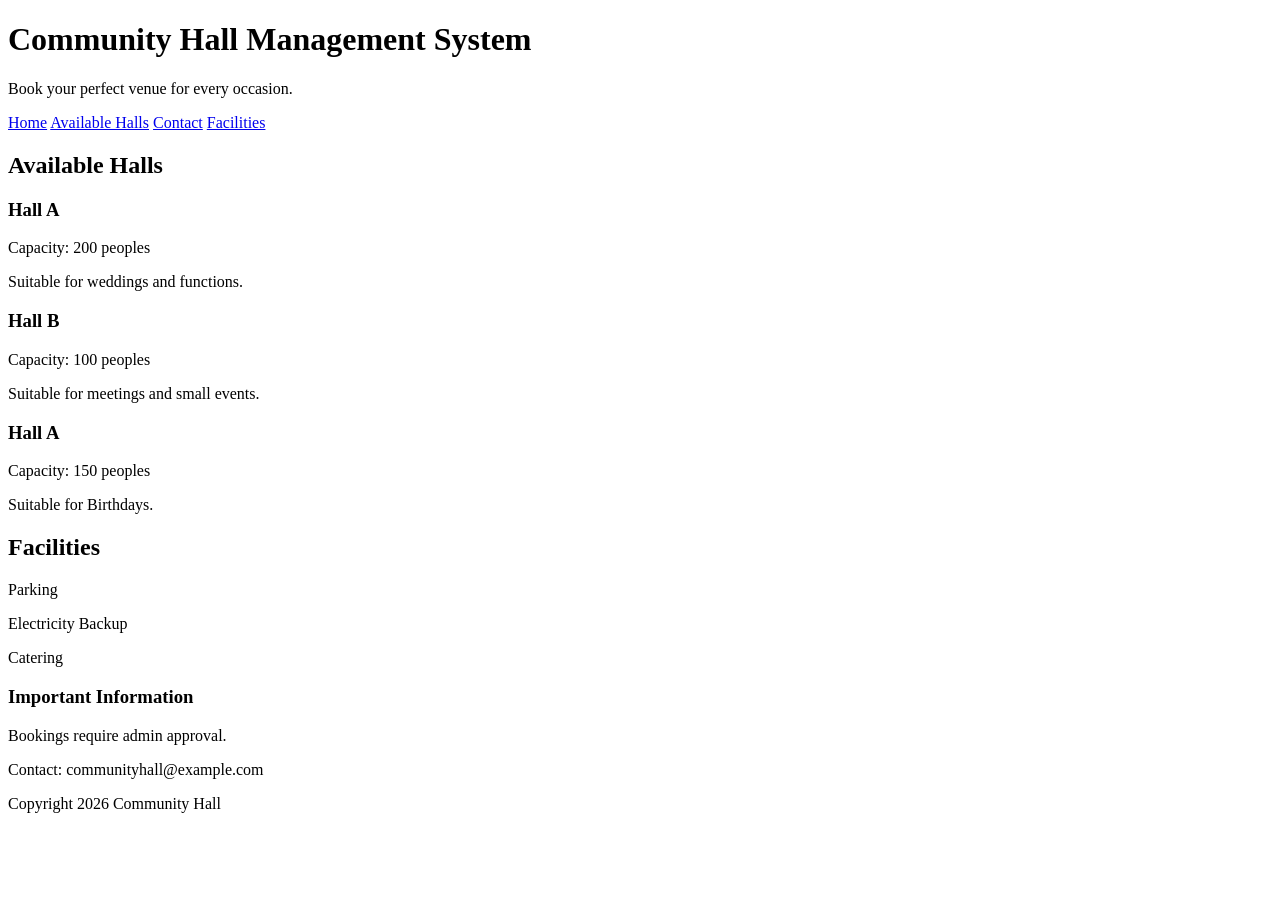
==== semantic-practice.html @ 6ccc1b02 "Completed semantic HTML practice" ====
<!DOCTYPE html>
<html lang="en">
    <head>
        <meta charset="UTF-8">
        <title>Community Hall</title>
    </head>
    <body>
        <header>
            <h1>Community Hall Management System</h1>
            <p>Book your perfect venue for every occasion.</p>            
        </header>
        <nav>
            <a href="index.html">Home</a>
            <a href="#halls">Available Halls</a>
            <a href="#contact">Contact</a>
            <a href="#facility">Facilities</a>
        </nav>
        <main>
            <section id="halls">
                <h2>Available Halls</h2>
                <article>
                    <h3>Hall A</h3>
                    <p>Capacity: 200 peoples</p>
                    <p>Suitable for weddings and functions.</p>
                </article>
                <article>
                    <h3>Hall B</h3>
                    <p>Capacity: 100 peoples</p>
                    <p>Suitable for meetings and small events.</p>
                </article>
                <article>
                    <h3>Hall A</h3>
                    <p>Capacity: 150 peoples</p>
                    <p>Suitable for Birthdays.</p>
                </article>
            </section>
            <section id="facility">
                <h2>Facilities</h2>
                <p>Parking</p>
                <p>Electricity Backup</p>
                <p>Catering</p>
            </section>            
            <aside>
                <h3>Important Information</h3>
                <p>Bookings require admin approval.</p>
            </aside>
        </main>
        <footer id="contact">
            <p>Contact: communityhall@example.com</p>
            <p>Copyright 2026 Community Hall</p>
        </footer>
    </body>
</html>
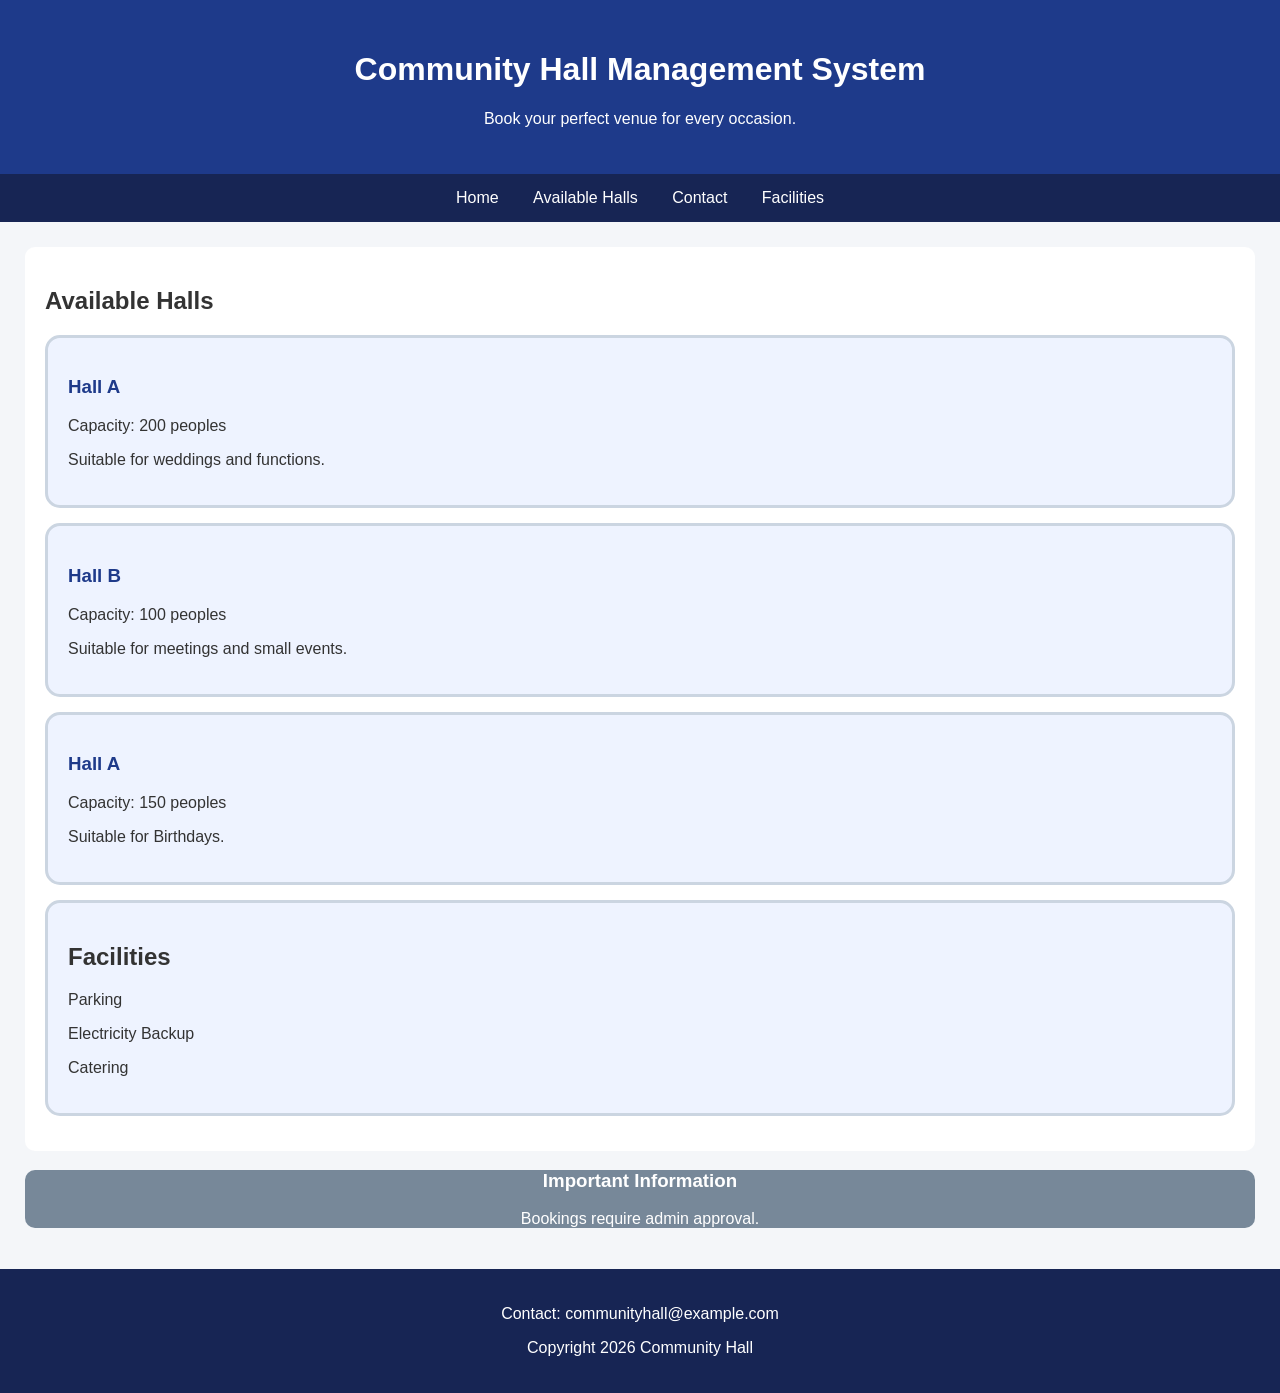
==== commit dbee3eaa: "Started CSS styling for community hall" ====
--- a/semantic-practice.html
+++ b/semantic-practice.html
@@ -3,49 +3,50 @@
     <head>
         <meta charset="UTF-8">
         <title>Community Hall</title>
+        <link rel="stylesheet" href="style.css">
     </head>
     <body>
-        <header>
+        <header class="site-header">
             <h1>Community Hall Management System</h1>
             <p>Book your perfect venue for every occasion.</p>            
         </header>
-        <nav>
+        <nav class="navigation">
             <a href="index.html">Home</a>
             <a href="#halls">Available Halls</a>
             <a href="#contact">Contact</a>
             <a href="#facility">Facilities</a>
         </nav>
         <main>
-            <section id="halls">
+            <section id="halls" class="hall-section">
                 <h2>Available Halls</h2>
-                <article>
+                <article class="hall-card">
                     <h3>Hall A</h3>
                     <p>Capacity: 200 peoples</p>
                     <p>Suitable for weddings and functions.</p>
                 </article>
-                <article>
+                <article class="hall-card">
                     <h3>Hall B</h3>
                     <p>Capacity: 100 peoples</p>
                     <p>Suitable for meetings and small events.</p>
                 </article>
-                <article>
+                <article class="hall-card">
                     <h3>Hall A</h3>
                     <p>Capacity: 150 peoples</p>
                     <p>Suitable for Birthdays.</p>
                 </article>
-            </section>
-            <section id="facility">
-                <h2>Facilities</h2>
-                <p>Parking</p>
-                <p>Electricity Backup</p>
-                <p>Catering</p>
+                <article class="hall-card">
+                    <h2>Facilities</h2>
+                    <p>Parking</p>
+                    <p>Electricity Backup</p>
+                    <p>Catering</p>
+                </article>
             </section>            
-            <aside>
+            <aside class="info">
                 <h3>Important Information</h3>
                 <p>Bookings require admin approval.</p>
             </aside>
         </main>
-        <footer id="contact">
+        <footer id="contact" class="contact">
             <p>Contact: communityhall@example.com</p>
             <p>Copyright 2026 Community Hall</p>
         </footer>
--- a/style.css
+++ b/style.css
@@ -0,0 +1,67 @@
+
+/* General webpage styling */
+body {
+    font-family: Arial, sans-serif;
+    background-color: #f4f6f9;
+    color: #333333;
+    margin: 0;
+}
+
+/* Website header */
+.site-header {
+    background-color: #1e3a8a;
+    color: white;
+    text-align: center;
+    padding: 30px;
+}
+
+/* Navigation */
+.navigation {
+    background-color: #172554;
+    padding: 15px;
+    text-align: center;
+}
+
+.navigation a {
+    color: white;
+    text-decoration: none;
+    margin: 15px;
+}
+
+/* Main content */
+main {
+    padding: 25px;
+}
+
+.hall-section {
+    background-color: white;
+    padding: 20px;
+    border-radius: 10px;
+}
+
+/* Individual hall cards */
+.hall-card {
+    background-color: #eef3ff;
+    padding: 20px;
+    margin: 15px 0;
+    border-radius: 15px;
+    border: 3px solid #cbd5e1;
+}
+
+.hall-card h3 {
+    color: #1e3a8a;
+}
+
+/* Footer */
+footer {
+    background-color: #172554;
+    color: white;
+    text-align: center;
+    padding: 20px;
+}
+.info {
+    background-color: lightslategray;
+    color: white;
+    text-align: center;
+    border-radius: 10px;
+}
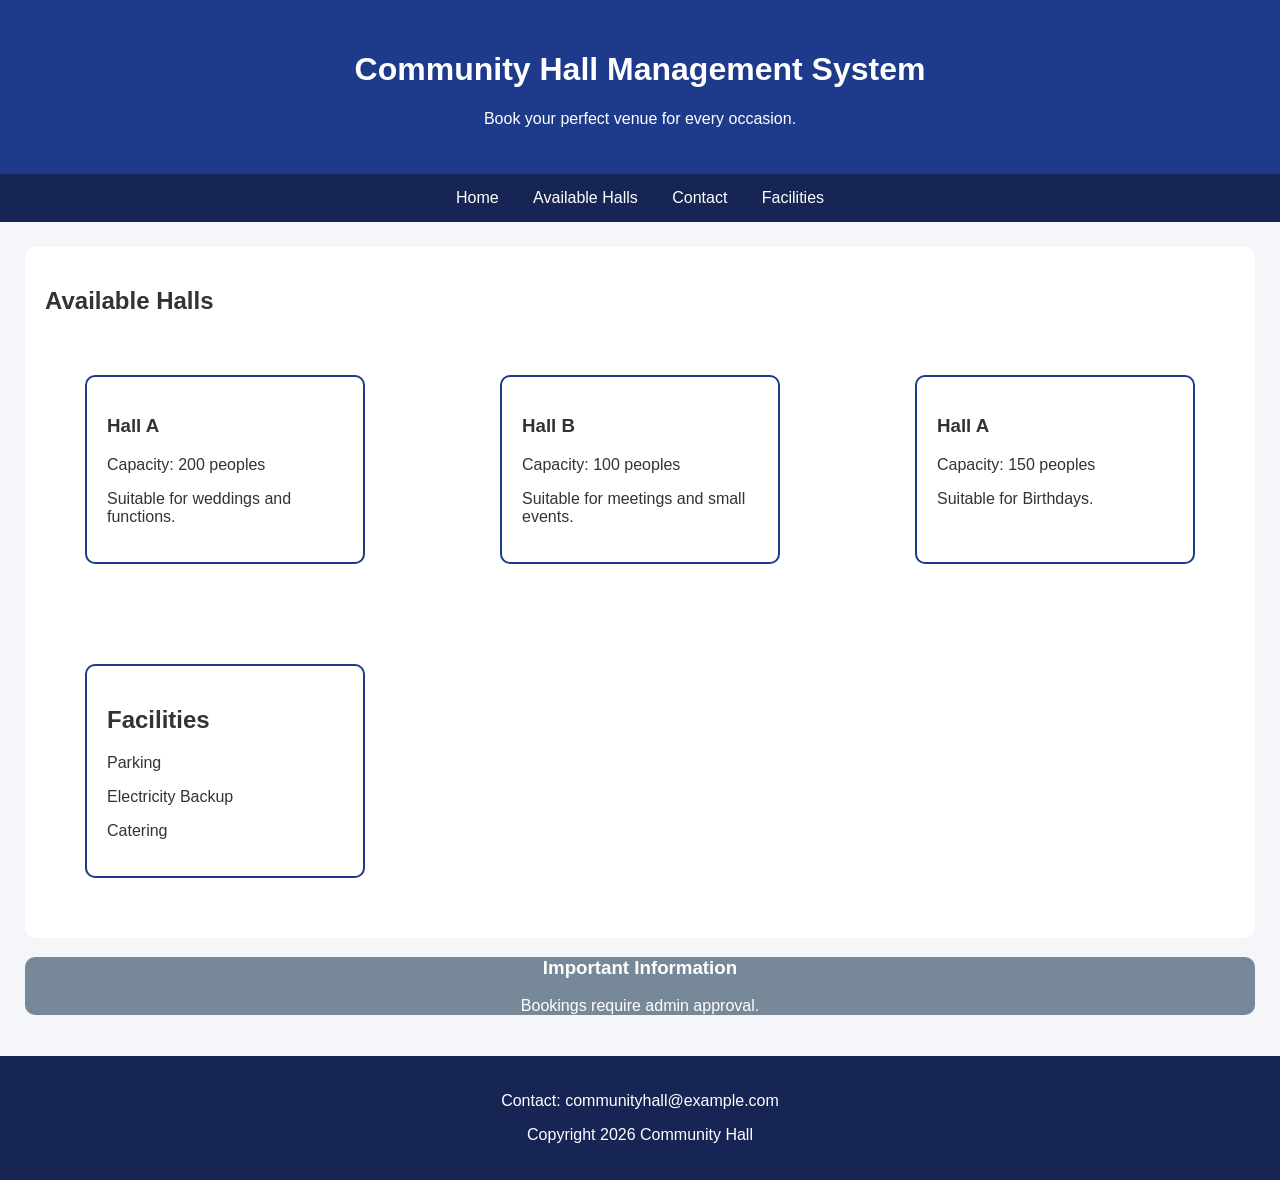
==== commit 4b51232f: "Completed CSS display and flexbox" ====
--- a/semantic-practice.html
+++ b/semantic-practice.html
@@ -19,6 +19,7 @@
         <main>
             <section id="halls" class="hall-section">
                 <h2>Available Halls</h2>
+                <div class="hall-container">
                 <article class="hall-card">
                     <h3>Hall A</h3>
                     <p>Capacity: 200 peoples</p>
@@ -40,6 +41,7 @@
                     <p>Electricity Backup</p>
                     <p>Catering</p>
                 </article>
+                </div>
             </section>            
             <aside class="info">
                 <h3>Important Information</h3>
--- a/style.css
+++ b/style.css
@@ -41,11 +41,27 @@
 
 /* Individual hall cards */
 .hall-card {
-    background-color: #eef3ff;
-    padding: 20px;
-    margin: 15px 0;
-    border-radius: 15px;
-    border: 3px solid #cbd5e1;
+    background-color: white;
+
+    /* Space inside the card */
+    padding: 40px;
+
+    /* Border around the card */
+    border: 5px solid red;
+
+    /* Space outside the card */
+    margin: 40px;
+
+    /* Rounded corners */
+    border-radius: 10px;
+
+    /*height and width*/
+    width: 300px;
+    min-height: 150px;
+
+    /*box size*/
+    box-sizing: border-box;
+}
 }
 
 .hall-card h3 {
@@ -64,4 +80,21 @@
     color: white;
     text-align: center;
     border-radius: 10px;
+}
+.hall-container {
+    display: flex;
+    flex-direction: row;
+    justify-content: space-between;
+    align-items: stretch;
+    flex-wrap: wrap;
+    gap: 20px;
+}
+
+.hall-card {
+    box-sizing: border-box;
+    width: 280px;
+    padding: 20px;
+    border: 2px solid #1e3a8a;
+    border-radius: 10px;
+    background-color: white;
 }
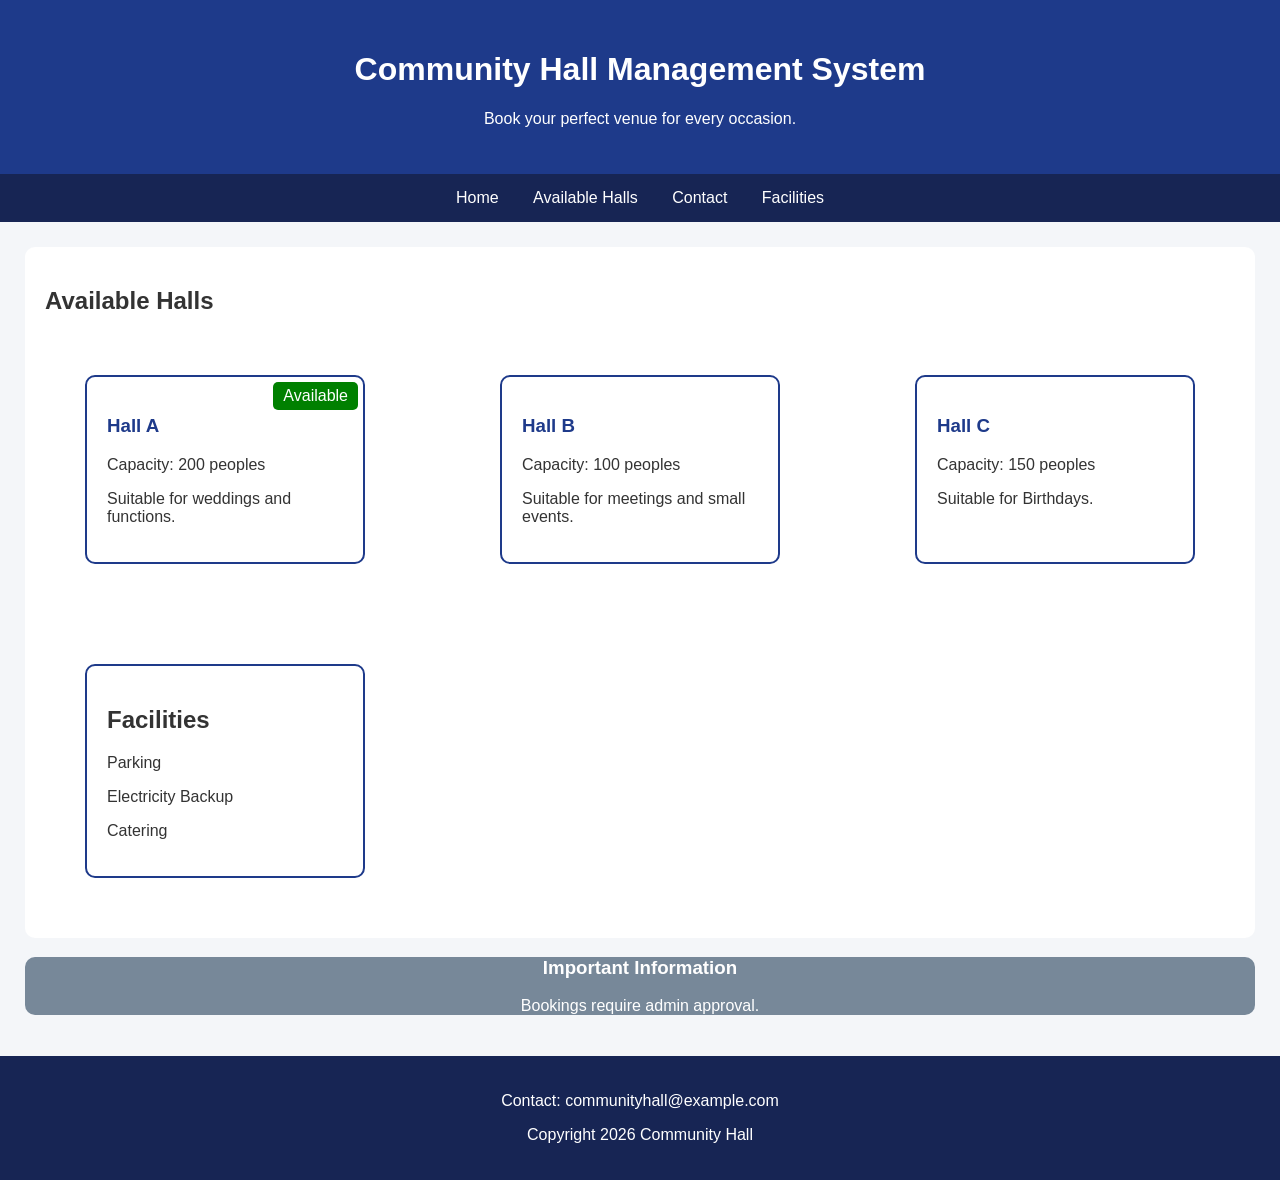
==== commit 33d20d09: "Completed CSS positioning and responsive design" ====
--- a/semantic-practice.html
+++ b/semantic-practice.html
@@ -1,7 +1,7 @@
 <!DOCTYPE html>
 <html lang="en">
     <head>
-        <meta charset="UTF-8">
+        <meta charset="UTF-8" name="viewport" content="width-device-width, initial-scale=1.0">
         <title>Community Hall</title>
         <link rel="stylesheet" href="style.css">
     </head>
@@ -21,6 +21,7 @@
                 <h2>Available Halls</h2>
                 <div class="hall-container">
                 <article class="hall-card">
+                    <span class="availability">Available</span>
                     <h3>Hall A</h3>
                     <p>Capacity: 200 peoples</p>
                     <p>Suitable for weddings and functions.</p>
@@ -31,7 +32,7 @@
                     <p>Suitable for meetings and small events.</p>
                 </article>
                 <article class="hall-card">
-                    <h3>Hall A</h3>
+                    <h3>Hall C</h3>
                     <p>Capacity: 150 peoples</p>
                     <p>Suitable for Birthdays.</p>
                 </article>
--- a/style.css
+++ b/style.css
@@ -20,6 +20,9 @@
     background-color: #172554;
     padding: 15px;
     text-align: center;
+    position: sticky;
+    top: 0;
+    z-index: 100;
 }
 
 .navigation a {
@@ -61,7 +64,8 @@
 
     /*box size*/
     box-sizing: border-box;
-}
+
+    position: relative;
 }
 
 .hall-card h3 {
@@ -97,4 +101,29 @@
     border: 2px solid #1e3a8a;
     border-radius: 10px;
     background-color: white;
+}
+.availability{
+    position: absolute;
+    top: 5px;
+    right: 5px;
+    background-color: green;
+    color: white;
+    padding: 5px 10px;
+    border-radius: 5px;
+}
+@media (max-width: 600px) {
+
+    .hall-container {
+        flex-direction: column;
+    }
+
+    .hall-card {
+        width: 100%;
+    }
+
+    .navigation a {
+        display: inline-block;
+        margin: 5px;
+    }
+
 }
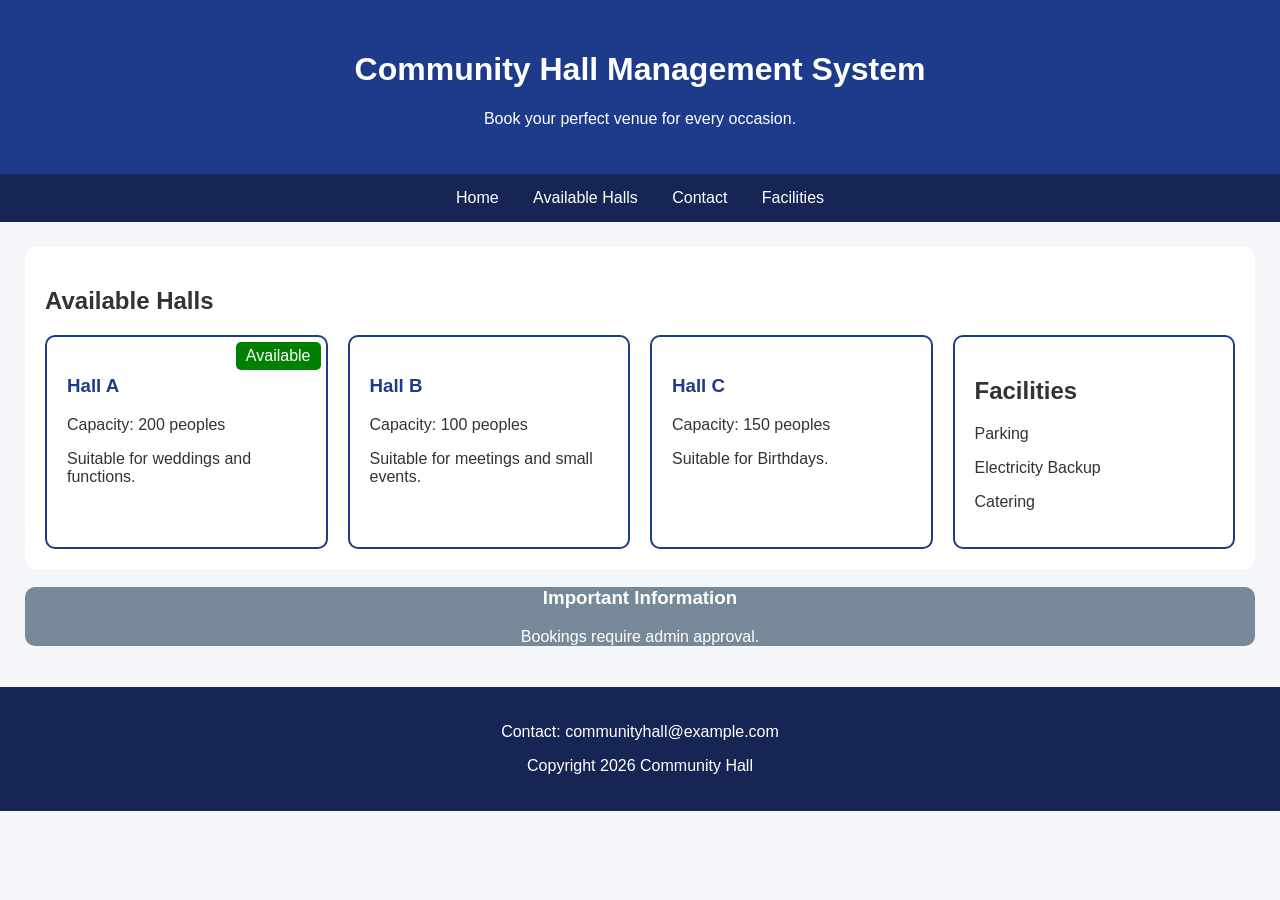
==== commit 2da1fea2: "Fixed CSS Grid layout and responsive hall cards" ====
--- a/semantic-practice.html
+++ b/semantic-practice.html
@@ -1,7 +1,8 @@
 <!DOCTYPE html>
 <html lang="en">
     <head>
-        <meta charset="UTF-8" name="viewport" content="width-device-width, initial-scale=1.0">
+        <meta charset="UTF-8">
+        <meta name="viewport" content="width-device-width, initial-scale=1.0">
         <title>Community Hall</title>
         <link rel="stylesheet" href="style.css">
     </head>
@@ -19,29 +20,30 @@
         <main>
             <section id="halls" class="hall-section">
                 <h2>Available Halls</h2>
-                <div class="hall-container">
-                <article class="hall-card">
+                <div class="hall-grid">
+                    <article class="hall-card">
                     <span class="availability">Available</span>
-                    <h3>Hall A</h3>
-                    <p>Capacity: 200 peoples</p>
-                    <p>Suitable for weddings and functions.</p>
-                </article>
-                <article class="hall-card">
-                    <h3>Hall B</h3>
-                    <p>Capacity: 100 peoples</p>
-                    <p>Suitable for meetings and small events.</p>
-                </article>
-                <article class="hall-card">
-                    <h3>Hall C</h3>
-                    <p>Capacity: 150 peoples</p>
-                    <p>Suitable for Birthdays.</p>
-                </article>
-                <article class="hall-card">
-                    <h2>Facilities</h2>
-                    <p>Parking</p>
-                    <p>Electricity Backup</p>
-                    <p>Catering</p>
-                </article>
+                        <h3>Hall A</h3>
+                        <p>Capacity: 200 peoples</p>
+                        <p>Suitable for weddings and functions.</p>
+                    </article>
+                    <article class="hall-card">
+                        <h3>Hall B</h3>
+                        <p>Capacity: 100 peoples</p>
+                        <p>Suitable for meetings and small events.</p>
+                    </article>
+                    <article class="hall-card">
+                        <h3>Hall C</h3>
+                        <p>Capacity: 150 peoples</p>
+                        <p>Suitable for Birthdays.</p>
+                    </article>
+                    <article class="hall-card">
+                        <h2>Facilities</h2>
+                        <p>Parking</p>
+                        <p>Electricity Backup</p>
+                        <p>Catering</p>
+                    </article>
+                
                 </div>
             </section>            
             <aside class="info">
--- a/style.css
+++ b/style.css
@@ -42,32 +42,6 @@
     border-radius: 10px;
 }
 
-/* Individual hall cards */
-.hall-card {
-    background-color: white;
-
-    /* Space inside the card */
-    padding: 40px;
-
-    /* Border around the card */
-    border: 5px solid red;
-
-    /* Space outside the card */
-    margin: 40px;
-
-    /* Rounded corners */
-    border-radius: 10px;
-
-    /*height and width*/
-    width: 300px;
-    min-height: 150px;
-
-    /*box size*/
-    box-sizing: border-box;
-
-    position: relative;
-}
-
 .hall-card h3 {
     color: #1e3a8a;
 }
@@ -84,23 +58,6 @@
     color: white;
     text-align: center;
     border-radius: 10px;
-}
-.hall-container {
-    display: flex;
-    flex-direction: row;
-    justify-content: space-between;
-    align-items: stretch;
-    flex-wrap: wrap;
-    gap: 20px;
-}
-
-.hall-card {
-    box-sizing: border-box;
-    width: 280px;
-    padding: 20px;
-    border: 2px solid #1e3a8a;
-    border-radius: 10px;
-    background-color: white;
 }
 .availability{
     position: absolute;
@@ -126,4 +83,22 @@
         margin: 5px;
     }
 
+}
+.hall-grid{
+    display:grid;
+    grid-template-columns: repeat(auto-fit,minmax(220px,1fr)) ;
+    gap: 20px;
+}
+.hall-card {
+    box-sizing: border-box;
+    width: 100%;
+    min-height: 150px;
+    padding: 20px;
+    margin: 0;
+
+    border: 2px solid #1e3a8a;
+    border-radius: 10px;
+
+    background-color: white;
+    position: relative;
 }
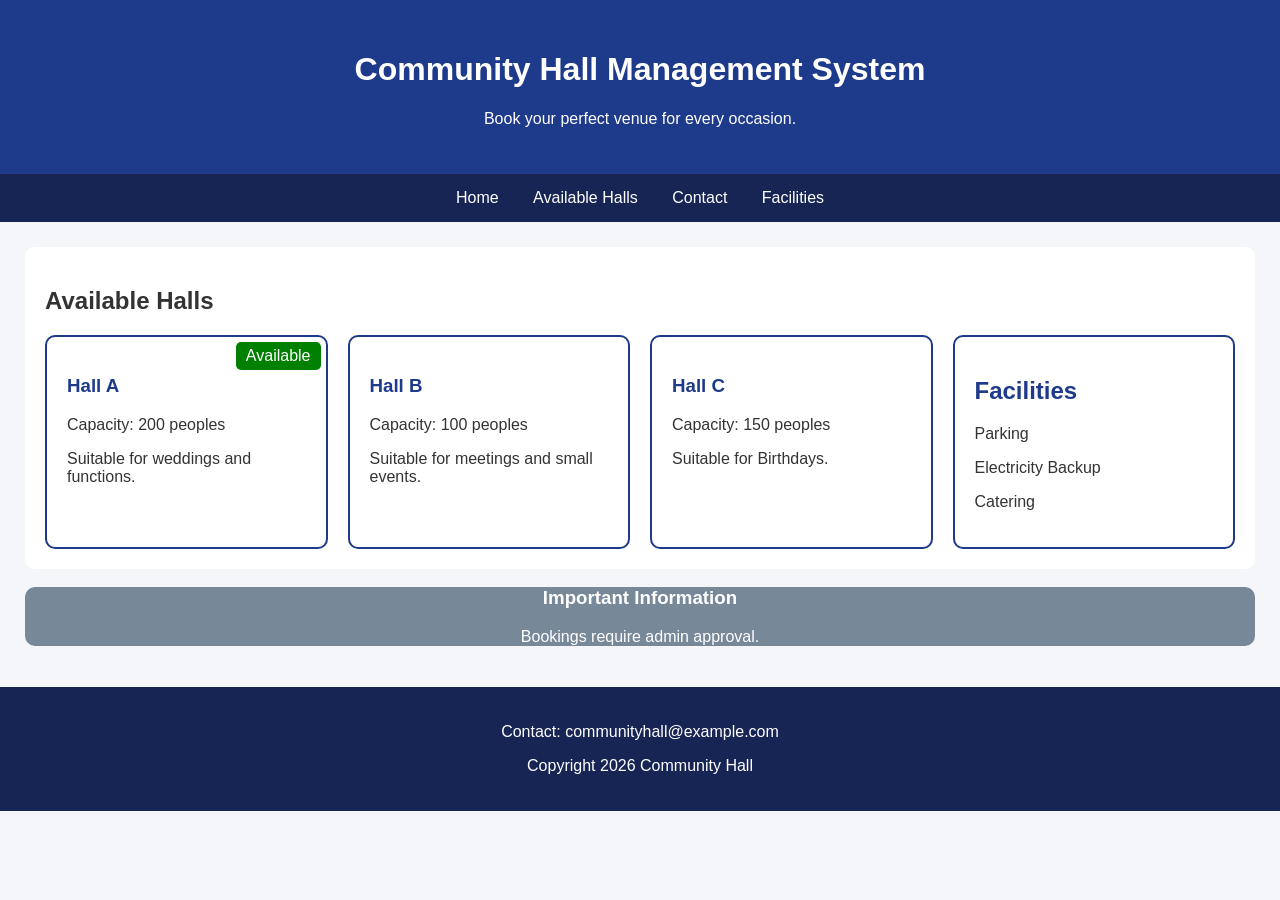
==== commit 39927b3e: "Completed CSS hover focus and transitions" ====
--- a/semantic-practice.html
+++ b/semantic-practice.html
@@ -2,7 +2,7 @@
 <html lang="en">
     <head>
         <meta charset="UTF-8">
-        <meta name="viewport" content="width-device-width, initial-scale=1.0">
+        <meta name="viewport" content="width=device-width, initial-scale=1.0">
         <title>Community Hall</title>
         <link rel="stylesheet" href="style.css">
     </head>
--- a/style.css
+++ b/style.css
@@ -1,5 +1,5 @@
 
-/* General webpage styling */
+/* General webpage styling*/
 body {
     font-family: Arial, sans-serif;
     background-color: #f4f6f9;
@@ -70,10 +70,6 @@
 }
 @media (max-width: 600px) {
 
-    .hall-container {
-        flex-direction: column;
-    }
-
     .hall-card {
         width: 100%;
     }
@@ -101,4 +97,37 @@
 
     background-color: white;
     position: relative;
+    font-family: Arial, sans-serif;
+
+    transition: transform 0.3s ease;
+}
+
+.hall-card h2 {
+    color: #1e3a8a;
+}
+
+.hall-card button {
+    background-color: #1e3a8a;
+    color: white;
+    padding: 10px 20px;
+    border: none;
+    border-radius: 5px;
+    cursor: pointer;
+    transition: all 0.3s ease;
+}
+.navigation a:hover {
+    color: yellow;
+}
+.hall-card:hover {
+    transform: translateY(-5px);
+    transition: transform 0.3s ease;
+}
+input:focus,textarea:focus,select:focus{
+    outline: 2px solid #2563eb;
+    background-color: #f0f7ff;
+    transition: background-color 0.3s ease;
+}
+.hall-card button:hover {
+    background-color: #2563eb;
+    transform: scale(1.05);
 }
